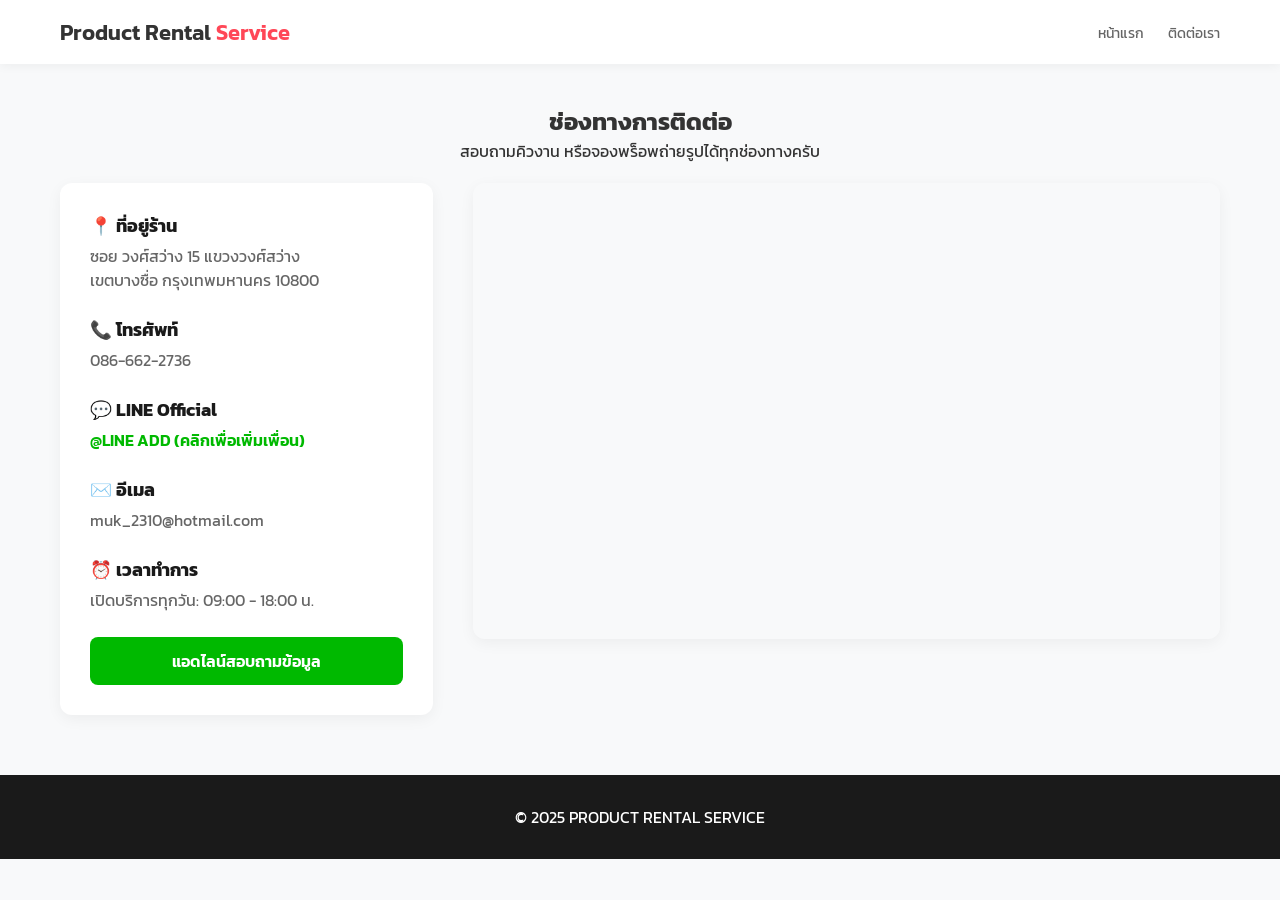
==== contact.html @ fad5f52f "Add files via upload" ====
<!DOCTYPE html>
<html lang="th">
<head>
  <meta charset="UTF-8">
  <meta name="viewport" content="width=device-width, initial-scale=1.0">
  <title>ติดต่อเรา | Prop Rental Service</title>
  <link rel="stylesheet" href="style.css">
  <link href="https://fonts.googleapis.com/css2?family=Kanit:wght@300;400;600&display=swap" rel="stylesheet">
</head>
<body>
  <header>
    <div class="container header-flex">
      <h1>Product Rental <span class="sub-title">Service</span></h1>
      <nav>
        <a href="index.html">หน้าแรก</a>
        <a href="contact.html">ติดต่อเรา</a>
      </nav>
    </div>
  </header>

  <main class="container">
    <section class="catalog-header">
      <h2>ช่องทางการติดต่อ</h2>
      <p>สอบถามคิวงาน หรือจองพร็อพถ่ายรูปได้ทุกช่องทางครับ</p>
    </section>

    <div class="contact-wrapper">
      <section class="contact-card-info">
        <div class="info-item">
          <h3>📍 ที่อยู่ร้าน</h3>
          <p>ซอย วงศ์สว่าง 15 แขวงวงศ์สว่าง <br>เขตบางซื่อ กรุงเทพมหานคร 10800</p>
        </div>

        <div class="info-item">
          <h3>📞 โทรศัพท์</h3>
          <p><a href="tel:0866622736">086-662-2736</a></p>
        </div>

        <div class="info-item">
          <h3>💬 LINE Official</h3>
          <p><a href="https://lin.ee/TIdY69A" target="_blank" style="color: #00b900; font-weight: 600;">@LINE ADD (คลิกเพื่อเพิ่มเพื่อน)</a></p>
        </div>
        
        <div class="info-item">
          <h3>✉️ อีเมล</h3>
          <p><a href="mailto:muk_2310@hotmail.com">muk_2310@hotmail.com</a></p>
        </div>

        <div class="info-item">
          <h3>⏰ เวลาทำการ</h3>
          <p>เปิดบริการทุกวัน: 09:00 - 18:00 น.</p>
        </div>

        <div style="margin-top: 10px;">
          <a href="https://lin.ee/TIdY69A" target="_blank" class="line-btn">
            แอดไลน์สอบถามข้อมูล
          </a>
        </div>
      </section>

      <section class="map-section">
        <div class="map-container">
          <iframe 
            src="https://www.google.com/maps/embed?pb=!1m17!1m12!1m3!1d968.5691184094032!2d100.51910827586732!3d13.822429996997933!2m3!1f0!2f0!3f0!3m2!1i1024!2i768!4f13.1!3m2!1m1!2zMTPCsDQ5JzIwLjgiTiAxMDDCsDMxJzEzLjIiRQ!5e0!3m2!1sth!2sth!4v1756214892102!5m2!1sth!2sth" 
            width="100%" 
            height="450" 
            style="border:0;" 
            allowfullscreen="" 
            loading="lazy">
          </iframe>
        </div>
      </section>
    </div>
  </main>

  <footer>
    <p>© 2025 PRODUCT RENTAL SERVICE</p>
  </footer>
</body>
</html>
---- style.css ----
/* การตั้งค่าพื้นฐาน */
* {
  margin: 0;
  padding: 0;
  box-sizing: border-box;
  font-family: 'Kanit', sans-serif;
}

body {
  background-color: #f8f9fa;
  color: #333;
}

.container {
  max-width: 1200px;
  margin: 0 auto;
  padding: 0 20px;
}

/* Header */
header {
  background-color: #fff;
  padding: 15px 0;
  box-shadow: 0 2px 10px rgba(0,0,0,0.05);
  position: sticky;
  top: 0;
  z-index: 1000;
}

.header-flex {
  display: flex;
  justify-content: space-between;
  align-items: center;
}

h1 {
  font-size: 1.4rem;
  font-weight: 600;
}

.sub-title { color: #ff4757; }

nav a {
  text-decoration: none;
  color: #666;
  margin-left: 20px;
  font-size: 0.9rem;
  transition: 0.3s;
}

nav a:hover { color: #ff4757; }

/* Grid System */
.catalog-header {
  text-align: center;
  padding: 40px 0 20px;
}

.product-grid {
  display: grid;
  grid-template-columns: repeat(auto-fill, minmax(250px, 1fr));
  gap: 25px;
  padding-bottom: 60px;
}

/* Card Design */
.product-card {
  background: #fff;
  border-radius: 12px;
  border: 1px solid #eee;
  overflow: hidden;
  transition: 0.3s;
  display: flex;
  flex-direction: column;
}

.product-card:hover {
  transform: translateY(-5px);
  box-shadow: 0 10px 20px rgba(0,0,0,0.08);
}

/* แก้ปัญหารูปสูงไม่เท่ากัน */
.img-box {
  width: 100%;
  height: 250px; 
  background-color: #fff;
  display: flex;
  align-items: center;
  justify-content: center;
  padding: 10px;
}

.img-box img {
  max-width: 100%;
  max-height: 100%;
  object-fit: contain;
}

.info {
  padding: 15px;
  text-align: center;
  flex-grow: 1;
  display: flex;
  flex-direction: column;
  justify-content: space-between;
}

.info h3 {
  font-size: 1rem;
  margin-bottom: 10px;
  min-height: 2.5em; /* ล็อคความสูงชื่อสินค้า */
  overflow: hidden;
}

.price {
  font-weight: 600;
  color: #ff4757;
  margin-bottom: 15px;
}

.btn {
  display: block;
  background: #1a1a1a;
  color: #fff;
  text-decoration: none;
  padding: 10px;
  border-radius: 6px;
  transition: 0.3s;
  font-size: 0.9rem;
}

.btn:hover { background: #ff4757; }

footer {
  text-align: center;
  padding: 30px;
  background: #1a1a1a;
  color: #fff;
}

/* Contact Page Styles */
.contact-wrapper {
  display: grid;
  grid-template-columns: 1fr 2fr;
  gap: 40px;
  margin-bottom: 60px;
}

.contact-card-info {
  background: #fff;
  padding: 30px;
  border-radius: 12px;
  box-shadow: 0 4px 15px rgba(0,0,0,0.05);
}

.info-item {
  margin-bottom: 25px;
}

.info-item h3 {
  font-size: 1.1rem;
  margin-bottom: 5px;
  color: #1a1a1a;
}

.info-item p, .info-item a {
  color: #666;
  text-decoration: none;
  font-size: 1rem;
}

.info-item a:hover {
  color: #ff4757;
}

.map-section h3 {
  margin-bottom: 15px;
}

.map-container {
  border-radius: 12px;
  overflow: hidden;
  box-shadow: 0 4px 15px rgba(0,0,0,0.05);
}

/* ปรับให้รองรับมือถือ */
@media (max-width: 768px) {
  .contact-wrapper {
    grid-template-columns: 1fr;
  }
}

/* Payment Page Styles */
.payment-container {
  display: grid;
  grid-template-columns: 1fr 1fr;
  gap: 40px;
  background: #fff;
  padding: 40px;
  border-radius: 15px;
  box-shadow: 0 4px 20px rgba(0,0,0,0.08);
  margin-bottom: 60px;
  align-items: center;
}

.qr-section {
  text-align: center;
  border-right: 1px solid #eee;
  padding-right: 40px;
}

.promptpay-logo img {
  width: 180px;
  margin-bottom: 20px;
}

.qr-box {
  background: #fcfcfc;
  padding: 20px;
  border: 2px solid #00467F; /* สีน้ำเงิน PromptPay */
  border-radius: 10px;
  display: inline-block;
  margin-bottom: 15px;
}

.qr-box img {
  width: 250px;
  height: 250px;
  display: block;
}

.account-name {
  font-size: 1.1rem;
  color: #333;
}

.instruction-card h3 {
  margin-bottom: 15px;
  color: #00467F;
}

.instruction-card ol {
  padding-left: 20px;
  color: #555;
  line-height: 2;
}

.contact-fast {
  margin-top: 30px;
  padding-top: 20px;
  border-top: 1px dashed #ccc;
}

.btn.secondary {
  background: #f0f0f0;
  color: #333;
  margin-top: 20px;
}

.btn.secondary:hover {
  background: #e0e0e0;
}

/* Responsive สำหรับมือถือ */
@media (max-width: 768px) {
  .payment-container {
    grid-template-columns: 1fr;
    padding: 20px;
  }
  .qr-section {
    border-right: none;
    padding-right: 0;
    border-bottom: 1px solid #eee;
    padding-bottom: 30px;
  }
}

/* ปุ่ม Line เฉพาะหน้า Contact */
.line-btn {
  display: inline-block;
  background-color: #00b900;
  color: #fff !important;
  text-decoration: none;
  padding: 12px 25px;
  border-radius: 8px;
  font-weight: 600;
  text-align: center;
  width: 100%;
  transition: 0.3s;
}

.line-btn:hover {
  background-color: #009900;
  transform: scale(1.02);
}
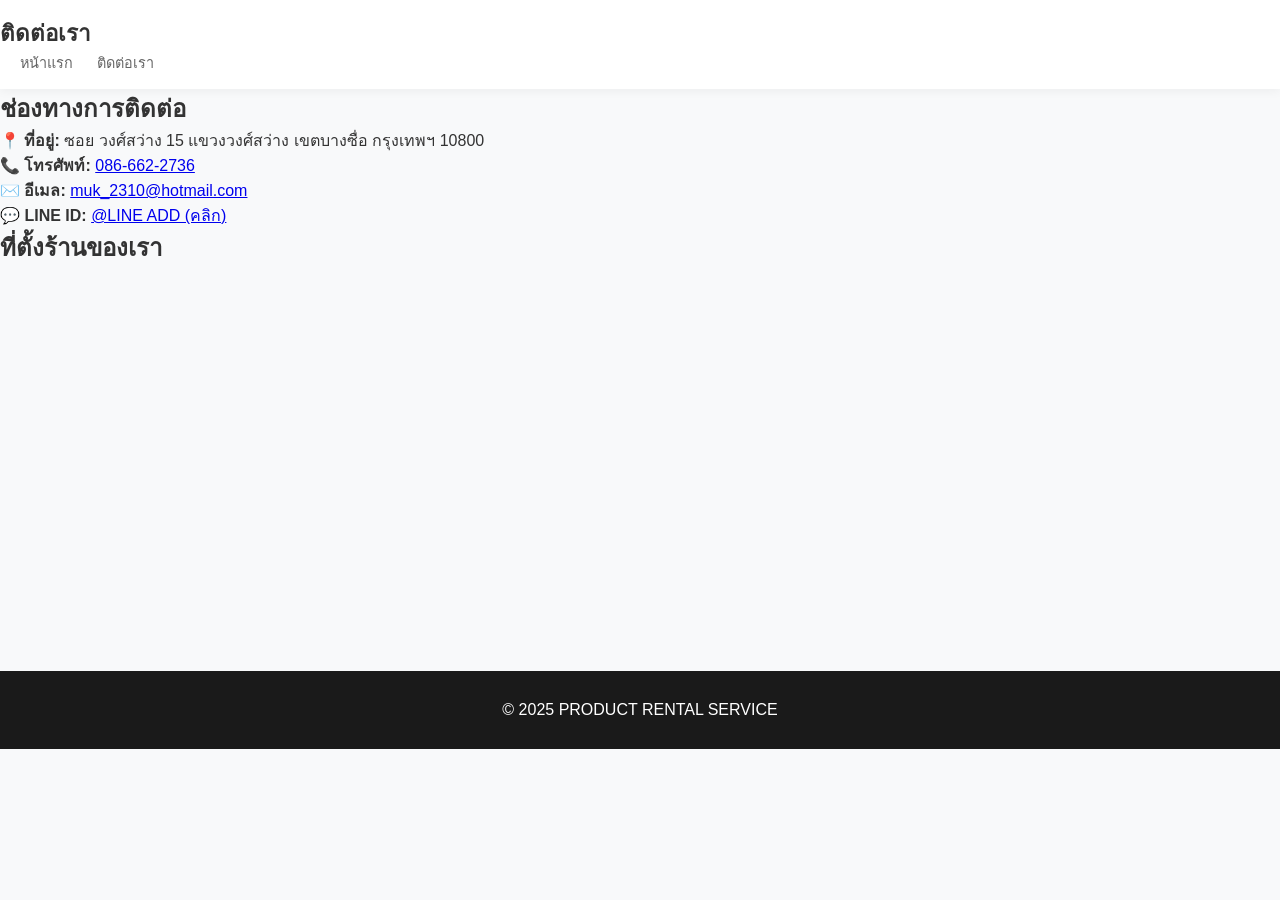
==== commit f5f08017: "Add files via upload" ====
--- a/contact.html
+++ b/contact.html
@@ -2,76 +2,37 @@
 <html lang="th">
 <head>
   <meta charset="UTF-8">
-  <meta name="viewport" content="width=device-width, initial-scale=1.0">
-  <title>ติดต่อเรา | Prop Rental Service</title>
+  <title>ติดต่อเรา | Prop Rental</title>
   <link rel="stylesheet" href="style.css">
-  <link href="https://fonts.googleapis.com/css2?family=Kanit:wght@300;400;600&display=swap" rel="stylesheet">
 </head>
 <body>
   <header>
-    <div class="container header-flex">
-      <h1>Product Rental <span class="sub-title">Service</span></h1>
-      <nav>
-        <a href="index.html">หน้าแรก</a>
-        <a href="contact.html">ติดต่อเรา</a>
-      </nav>
-    </div>
+    <h1>ติดต่อเรา</h1>
+    <nav>
+      <a href="index.html">หน้าแรก</a>
+      <a href="contact.html">ติดต่อเรา</a>
+    </nav>
   </header>
 
-  <main class="container">
-    <section class="catalog-header">
-      <h2>ช่องทางการติดต่อ</h2>
-      <p>สอบถามคิวงาน หรือจองพร็อพถ่ายรูปได้ทุกช่องทางครับ</p>
-    </section>
+  <section class="contact-info">
+    <h2>ช่องทางการติดต่อ</h2>
+    <p><strong>📍 ที่อยู่:</strong> ซอย วงศ์สว่าง 15 แขวงวงศ์สว่าง เขตบางซื่อ กรุงเทพฯ 10800</p>
+    <p><strong>📞 โทรศัพท์:</strong> <a href="tel:0866622736">086-662-2736</a></p>
+    <p><strong>✉️ อีเมล:</strong> <a href="mailto:muk_2310@hotmail.com">muk_2310@hotmail.com</a></p>
+    <p><strong>💬 LINE ID:</strong> <a href="https://lin.ee/TIdY69A" target="_blank">@LINE ADD (คลิก)</a></p>
+  </section>
 
-    <div class="contact-wrapper">
-      <section class="contact-card-info">
-        <div class="info-item">
-          <h3>📍 ที่อยู่ร้าน</h3>
-          <p>ซอย วงศ์สว่าง 15 แขวงวงศ์สว่าง <br>เขตบางซื่อ กรุงเทพมหานคร 10800</p>
-        </div>
-
-        <div class="info-item">
-          <h3>📞 โทรศัพท์</h3>
-          <p><a href="tel:0866622736">086-662-2736</a></p>
-        </div>
-
-        <div class="info-item">
-          <h3>💬 LINE Official</h3>
-          <p><a href="https://lin.ee/TIdY69A" target="_blank" style="color: #00b900; font-weight: 600;">@LINE ADD (คลิกเพื่อเพิ่มเพื่อน)</a></p>
-        </div>
-        
-        <div class="info-item">
-          <h3>✉️ อีเมล</h3>
-          <p><a href="mailto:muk_2310@hotmail.com">muk_2310@hotmail.com</a></p>
-        </div>
-
-        <div class="info-item">
-          <h3>⏰ เวลาทำการ</h3>
-          <p>เปิดบริการทุกวัน: 09:00 - 18:00 น.</p>
-        </div>
-
-        <div style="margin-top: 10px;">
-          <a href="https://lin.ee/TIdY69A" target="_blank" class="line-btn">
-            แอดไลน์สอบถามข้อมูล
-          </a>
-        </div>
-      </section>
-
-      <section class="map-section">
-        <div class="map-container">
-          <iframe 
-            src="https://www.google.com/maps/embed?pb=!1m17!1m12!1m3!1d968.5691184094032!2d100.51910827586732!3d13.822429996997933!2m3!1f0!2f0!3f0!3m2!1i1024!2i768!4f13.1!3m2!1m1!2zMTPCsDQ5JzIwLjgiTiAxMDDCsDMxJzEzLjIiRQ!5e0!3m2!1sth!2sth!4v1756214892102!5m2!1sth!2sth" 
-            width="100%" 
-            height="450" 
-            style="border:0;" 
-            allowfullscreen="" 
-            loading="lazy">
-          </iframe>
-        </div>
-      </section>
-    </div>
-  </main>
+  <section class="map">
+    <h2>ที่ตั้งร้านของเรา</h2>
+    <iframe 
+      src="https://www.google.com/maps/embed?pb=!1m17!1m12!1m3!1d968.5691184094032!2d100.51910827586732!3d13.822429996997933!2m3!1f0!2f0!3f0!3m2!1i1024!2i768!4f13.1!3m2!1m1!2zMTPCsDQ5JzIwLjgiTiAxMDDCsDMxJzEzLjIiRQ!5e0!3m2!1sth!2sth!4v1756214892102!5m2!1sth!2sth" 
+      width="100%" 
+      height="400" 
+      style="border:0;" 
+      allowfullscreen="" 
+      loading="lazy">
+    </iframe>
+  </section>
 
   <footer>
     <p>© 2025 PRODUCT RENTAL SERVICE</p>
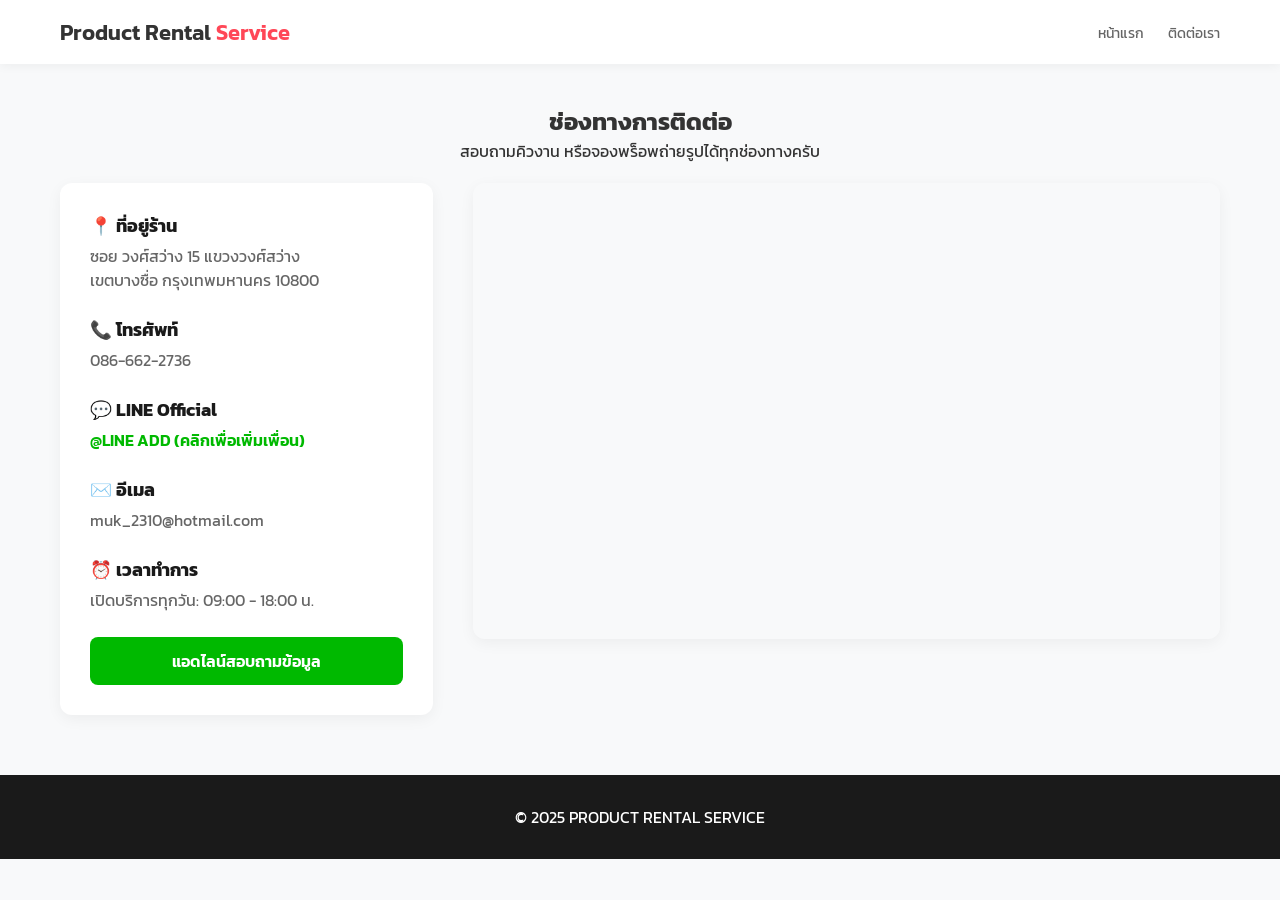
==== commit 3dfcc749: "Add files via upload" ====
--- a/contact.html
+++ b/contact.html
@@ -2,37 +2,76 @@
 <html lang="th">
 <head>
   <meta charset="UTF-8">
-  <title>ติดต่อเรา | Prop Rental</title>
+  <meta name="viewport" content="width=device-width, initial-scale=1.0">
+  <title>ติดต่อเรา | Prop Rental Service</title>
   <link rel="stylesheet" href="style.css">
+  <link href="https://fonts.googleapis.com/css2?family=Kanit:wght@300;400;600&display=swap" rel="stylesheet">
 </head>
 <body>
   <header>
-    <h1>ติดต่อเรา</h1>
-    <nav>
-      <a href="index.html">หน้าแรก</a>
-      <a href="contact.html">ติดต่อเรา</a>
-    </nav>
+    <div class="container header-flex">
+      <h1>Product Rental <span class="sub-title">Service</span></h1>
+      <nav>
+        <a href="index.html">หน้าแรก</a>
+        <a href="contact.html">ติดต่อเรา</a>
+      </nav>
+    </div>
   </header>
 
-  <section class="contact-info">
-    <h2>ช่องทางการติดต่อ</h2>
-    <p><strong>📍 ที่อยู่:</strong> ซอย วงศ์สว่าง 15 แขวงวงศ์สว่าง เขตบางซื่อ กรุงเทพฯ 10800</p>
-    <p><strong>📞 โทรศัพท์:</strong> <a href="tel:0866622736">086-662-2736</a></p>
-    <p><strong>✉️ อีเมล:</strong> <a href="mailto:muk_2310@hotmail.com">muk_2310@hotmail.com</a></p>
-    <p><strong>💬 LINE ID:</strong> <a href="https://lin.ee/TIdY69A" target="_blank">@LINE ADD (คลิก)</a></p>
-  </section>
+  <main class="container">
+    <section class="catalog-header">
+      <h2>ช่องทางการติดต่อ</h2>
+      <p>สอบถามคิวงาน หรือจองพร็อพถ่ายรูปได้ทุกช่องทางครับ</p>
+    </section>
 
-  <section class="map">
-    <h2>ที่ตั้งร้านของเรา</h2>
-    <iframe 
-      src="https://www.google.com/maps/embed?pb=!1m17!1m12!1m3!1d968.5691184094032!2d100.51910827586732!3d13.822429996997933!2m3!1f0!2f0!3f0!3m2!1i1024!2i768!4f13.1!3m2!1m1!2zMTPCsDQ5JzIwLjgiTiAxMDDCsDMxJzEzLjIiRQ!5e0!3m2!1sth!2sth!4v1756214892102!5m2!1sth!2sth" 
-      width="100%" 
-      height="400" 
-      style="border:0;" 
-      allowfullscreen="" 
-      loading="lazy">
-    </iframe>
-  </section>
+    <div class="contact-wrapper">
+      <section class="contact-card-info">
+        <div class="info-item">
+          <h3>📍 ที่อยู่ร้าน</h3>
+          <p>ซอย วงศ์สว่าง 15 แขวงวงศ์สว่าง <br>เขตบางซื่อ กรุงเทพมหานคร 10800</p>
+        </div>
+
+        <div class="info-item">
+          <h3>📞 โทรศัพท์</h3>
+          <p><a href="tel:0866622736">086-662-2736</a></p>
+        </div>
+
+        <div class="info-item">
+          <h3>💬 LINE Official</h3>
+          <p><a href="https://lin.ee/TIdY69A" target="_blank" style="color: #00b900; font-weight: 600;">@LINE ADD (คลิกเพื่อเพิ่มเพื่อน)</a></p>
+        </div>
+        
+        <div class="info-item">
+          <h3>✉️ อีเมล</h3>
+          <p><a href="mailto:muk_2310@hotmail.com">muk_2310@hotmail.com</a></p>
+        </div>
+
+        <div class="info-item">
+          <h3>⏰ เวลาทำการ</h3>
+          <p>เปิดบริการทุกวัน: 09:00 - 18:00 น.</p>
+        </div>
+
+        <div style="margin-top: 10px;">
+          <a href="https://lin.ee/TIdY69A" target="_blank" class="line-btn">
+            แอดไลน์สอบถามข้อมูล
+          </a>
+        </div>
+      </section>
+
+      <section class="map-section">
+        <div class="map-container">
+          <iframe 
+            src="https://www.google.com/maps/embed?pb=!1m17!1m12!1m3!1d968.5691184094032!2d100.51910827586732!3d13.822429996997933!2m3!1f0!2f0!3f0!3m2!1i1024!2i768!4f13.1!3m2!1m1!2zMTPCsDQ5JzIwLjgiTiAxMDDCsDMxJzEzLjIiRQ!5e0!3m2!1sth!2sth!4v1756214892102!5m2!1sth!2sth" 
+            width="100%" 
+            height="450" 
+            style="border:0;" 
+            allowfullscreen="" 
+            loading="lazy">
+          </iframe>
+        </div>
+      </section>
+    </div>
+  </main>
 
   <footer>
     <p>© 2025 PRODUCT RENTAL SERVICE</p>
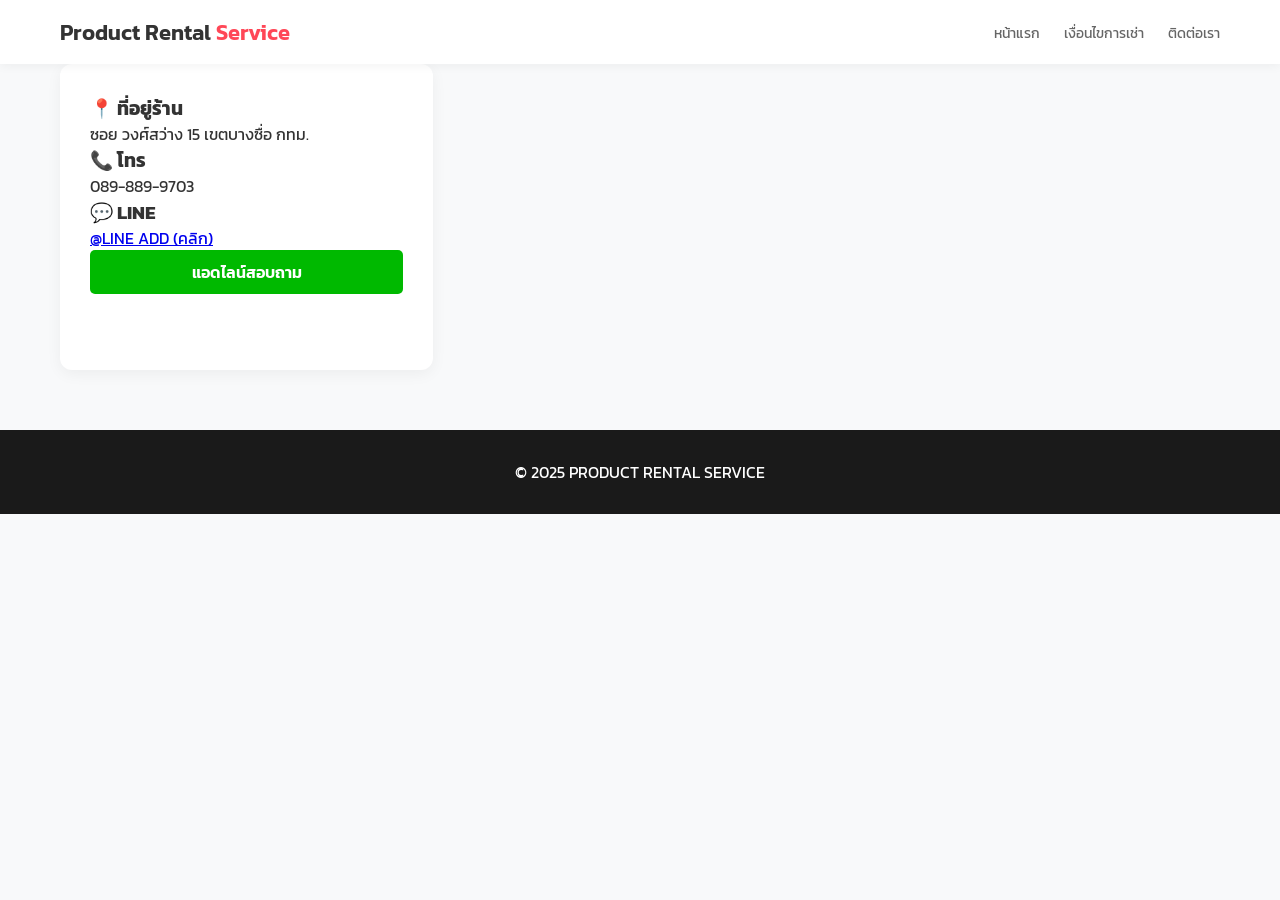
==== commit ba3b3285: "Add files via upload" ====
--- a/contact.html
+++ b/contact.html
@@ -13,68 +13,22 @@
       <h1>Product Rental <span class="sub-title">Service</span></h1>
       <nav>
         <a href="index.html">หน้าแรก</a>
+        <a href="terms.html">เงื่อนไขการเช่า</a>
         <a href="contact.html">ติดต่อเรา</a>
       </nav>
     </div>
   </header>
-
   <main class="container">
-    <section class="catalog-header">
-      <h2>ช่องทางการติดต่อ</h2>
-      <p>สอบถามคิวงาน หรือจองพร็อพถ่ายรูปได้ทุกช่องทางครับ</p>
+    <section class="contact-wrapper">
+      <div class="contact-card-info">
+        <h3>📍 ที่อยู่ร้าน</h3><p>ซอย วงศ์สว่าง 15 เขตบางซื่อ กทม.</p>
+        <h3>📞 โทร</h3><p>089-889-9703</p>
+        <h3>💬 LINE</h3><p><a href="https://lin.ee/TIdY69A" target="_blank">@LINE ADD (คลิก)</a></p>
+        <a href="https://lin.ee/TIdY69A" target="_blank" class="line-btn">แอดไลน์สอบถาม</a>
+      </div>
+      <div class="map-section"><iframe src="https://www.google.com/maps/embed?pb=!1m17!1m12!1m3!1d968.5691184094032!2d100.51910827586732!3d13.822429996997933!2m3!1f0!2f0!3f0!3m2!1i1024!2i768!4f13.1!3m2!1m1!2zMTPCsDQ5JzIwLjgiTiAxMDDCsDMxJzEzLjIiRQ!5e0!3m2!1sth!2sth!4v1756214892102!5m2!1sth!2sth" width="100%" height="300" style="border:0;"></iframe></div>
     </section>
-
-    <div class="contact-wrapper">
-      <section class="contact-card-info">
-        <div class="info-item">
-          <h3>📍 ที่อยู่ร้าน</h3>
-          <p>ซอย วงศ์สว่าง 15 แขวงวงศ์สว่าง <br>เขตบางซื่อ กรุงเทพมหานคร 10800</p>
-        </div>
-
-        <div class="info-item">
-          <h3>📞 โทรศัพท์</h3>
-          <p><a href="tel:0866622736">086-662-2736</a></p>
-        </div>
-
-        <div class="info-item">
-          <h3>💬 LINE Official</h3>
-          <p><a href="https://lin.ee/TIdY69A" target="_blank" style="color: #00b900; font-weight: 600;">@LINE ADD (คลิกเพื่อเพิ่มเพื่อน)</a></p>
-        </div>
-        
-        <div class="info-item">
-          <h3>✉️ อีเมล</h3>
-          <p><a href="mailto:muk_2310@hotmail.com">muk_2310@hotmail.com</a></p>
-        </div>
-
-        <div class="info-item">
-          <h3>⏰ เวลาทำการ</h3>
-          <p>เปิดบริการทุกวัน: 09:00 - 18:00 น.</p>
-        </div>
-
-        <div style="margin-top: 10px;">
-          <a href="https://lin.ee/TIdY69A" target="_blank" class="line-btn">
-            แอดไลน์สอบถามข้อมูล
-          </a>
-        </div>
-      </section>
-
-      <section class="map-section">
-        <div class="map-container">
-          <iframe 
-            src="https://www.google.com/maps/embed?pb=!1m17!1m12!1m3!1d968.5691184094032!2d100.51910827586732!3d13.822429996997933!2m3!1f0!2f0!3f0!3m2!1i1024!2i768!4f13.1!3m2!1m1!2zMTPCsDQ5JzIwLjgiTiAxMDDCsDMxJzEzLjIiRQ!5e0!3m2!1sth!2sth!4v1756214892102!5m2!1sth!2sth" 
-            width="100%" 
-            height="450" 
-            style="border:0;" 
-            allowfullscreen="" 
-            loading="lazy">
-          </iframe>
-        </div>
-      </section>
-    </div>
   </main>
-
-  <footer>
-    <p>© 2025 PRODUCT RENTAL SERVICE</p>
-  </footer>
+  <footer><p>© 2025 PRODUCT RENTAL SERVICE</p></footer>
 </body>
 </html>
--- a/style.css
+++ b/style.css
@@ -292,4 +292,87 @@
 .line-btn:hover {
   background-color: #009900;
   transform: scale(1.02);
-}+}
+
+/* Terms Page Styles */
+.terms-content {
+  max-width: 800px;
+  margin: 0 auto 60px;
+}
+
+.terms-card {
+  background: #fff;
+  padding: 25px;
+  border-radius: 12px;
+  border: 1px solid #eee;
+  margin-bottom: 20px;
+  box-shadow: 0 4px 10px rgba(0,0,0,0.02);
+}
+
+.terms-card h3 {
+  color: #1a1a1a;
+  border-left: 4px solid #ff4757;
+  padding-left: 15px;
+  margin-bottom: 15px;
+  font-size: 1.2rem;
+}
+
+.terms-card ul {
+  padding-left: 20px;
+  list-style-type: disc;
+}
+
+.terms-card ul li {
+  margin-bottom: 10px;
+  color: #555;
+  line-height: 1.6;
+}
+
+.terms-card.highlight {
+  background-color: #fff5f6;
+  border-color: #ffb3ba;
+}
+
+.terms-card.highlight p {
+  color: #d63031;
+  font-weight: 500;
+}
+
+/* ส่วนเพิ่มเติมหน้า Terms และปุ่ม LINE */
+.terms-content { max-width: 800px; margin: 0 auto; padding: 20px; }
+.terms-card { background: #fff; padding: 20px; border-radius: 10px; border: 1px solid #eee; margin-bottom: 15px; }
+.terms-card h3 { color: #ff4757; margin-bottom: 10px; }
+.terms-card.highlight { background-color: #fff5f6; }
+.line-btn { display: inline-block; background: #00b900; color: #fff !important; padding: 10px 20px; border-radius: 5px; text-decoration: none; font-weight: 600; }
+.qr-box { border: 2px solid #00467F; display: inline-block; padding: 10px; margin: 20px 0; }
+
+/* การแสดงผลราคาและมัดจำ */
+.price {
+  color: #ff4757;
+  font-weight: 600;
+  margin-bottom: 2px;
+}
+
+.deposit {
+  color: #57606f;
+  font-size: 0.9rem;
+  margin-bottom: 15px;
+  background: #f1f2f6;
+  display: inline-block;
+  padding: 2px 8px;
+  border-radius: 4px;
+}
+
+/* ตกแต่งปุ่ม LINE และหน้าเงื่อนไข */
+.line-btn {
+  display: inline-block;
+  background: #00b900;
+  color: #fff !important;
+  padding: 10px 20px;
+  border-radius: 5px;
+  text-decoration: none;
+  font-weight: 600;
+}
+
+.terms-content { max-width: 800px; margin: 0 auto; padding: 20px; }
+.terms-card { background: #fff; padding: 20px; border-radius: 10px; border: 1px solid #eee; margin-bottom: 15px; }
